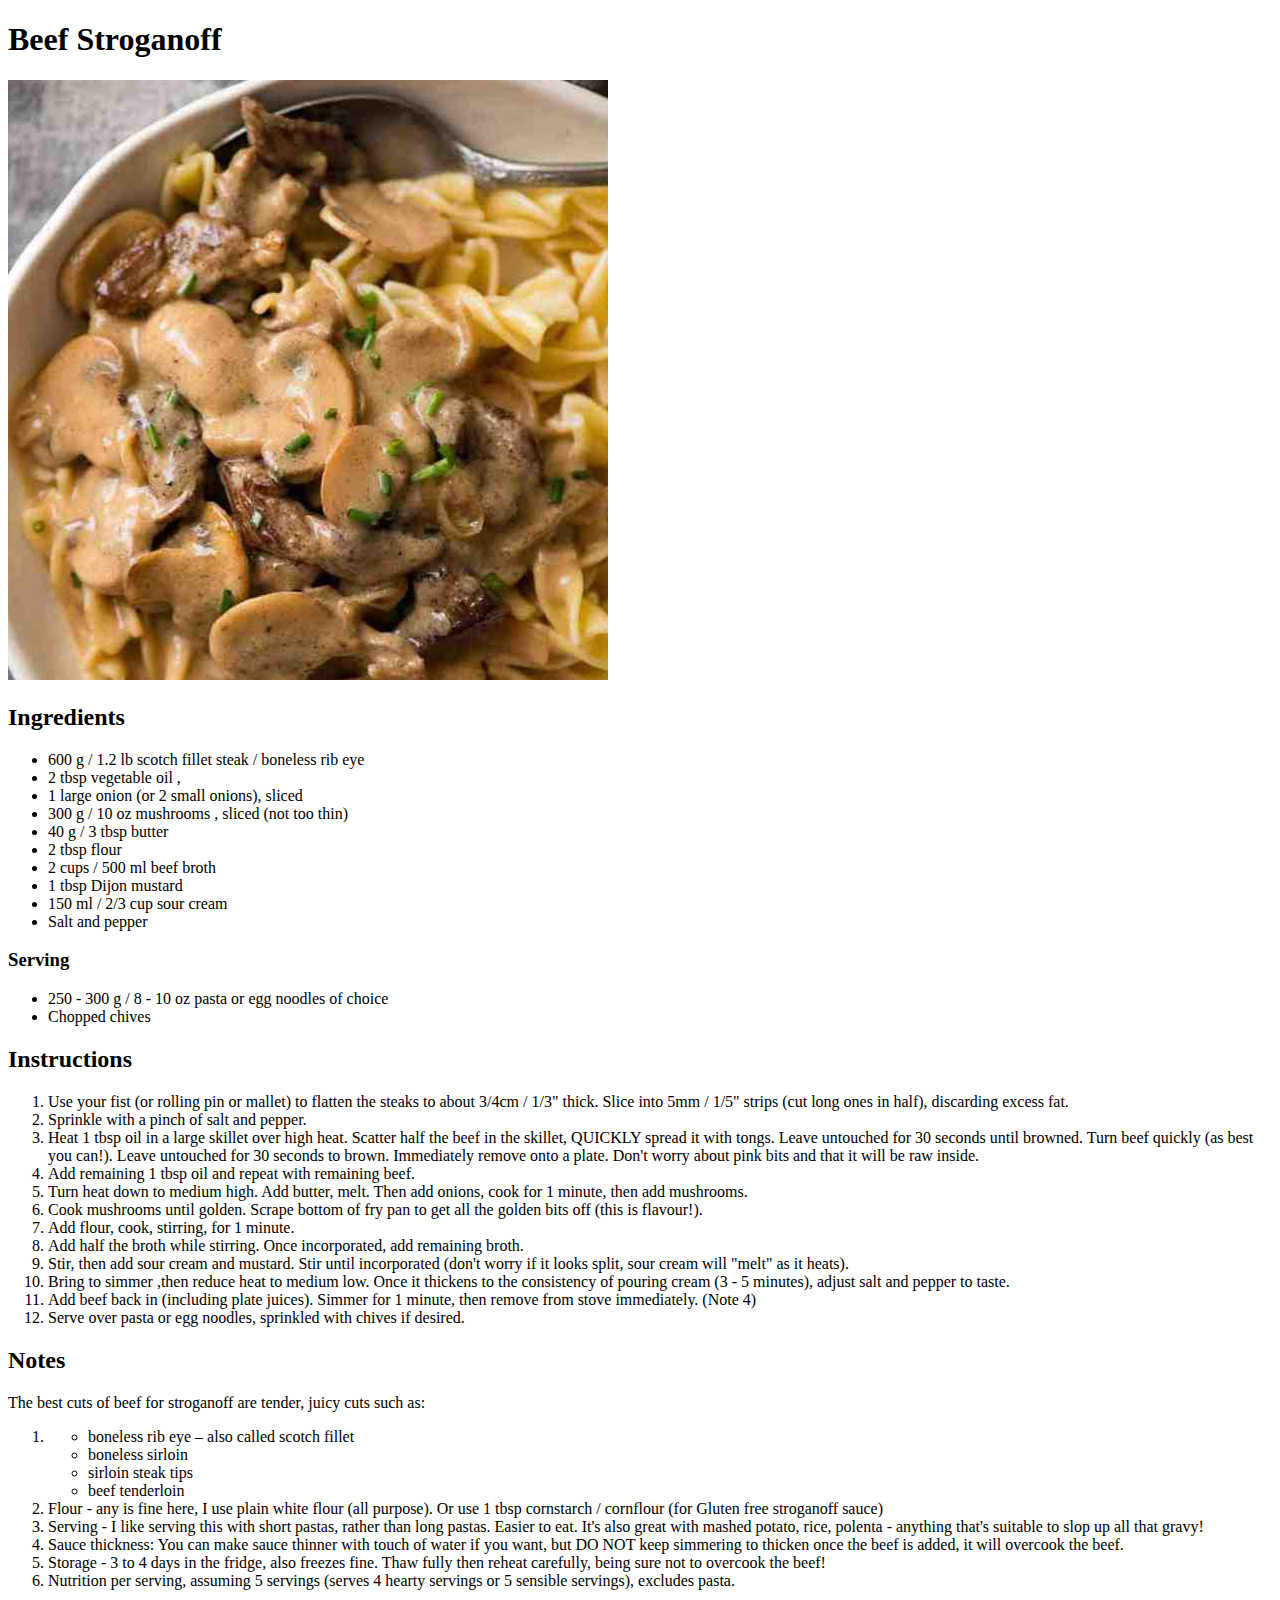
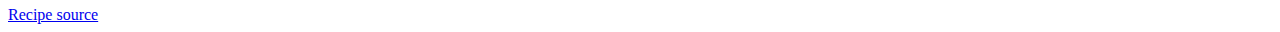
==== pages/beef-strog.html @ faf926af "Add and format all recipe ingredients and instructions" ====
<!DOCTYPE html>
<html lang="en">
    <head>
        <meta charset="UTF-8">
        <title>Beef Stroganoff</title>
    </head>
    <body>
        <h1>Beef Stroganoff</h1>
        <p><img src="../img/beef-strog.jpg" alt="beef stroganoff"></p>
        
        <h2>Ingredients</h2>
        <ul>
            <li>600 g / 1.2 lb scotch fillet steak / boneless rib eye </li>
            <li>2 tbsp vegetable oil ,</li>
            <li>1 large onion (or 2 small onions), sliced</li>
            <li>300 g / 10 oz mushrooms , sliced (not too thin)</li>
            <li>40 g / 3 tbsp butter</li>
            <li>2 tbsp flour</li>
            <li>2 cups / 500 ml beef broth</li>
            <li>1 tbsp Dijon mustard</li>
            <li>150 ml / 2/3 cup sour cream</li>
            <li>Salt and pepper</li>
        </ul>

        <h3>Serving</h3>
        <ul>
            <li>250 - 300 g / 8 - 10 oz pasta or egg noodles of choice</li>
            <li>Chopped chives</li>
        </ul>

        <h2>Instructions</h2>
        <ol>
            <li>Use your fist (or rolling pin or mallet) to flatten the steaks to about 3/4cm / 1/3" thick. Slice into 5mm / 1/5" strips (cut long ones in half), discarding excess fat.</li>
            <li>Sprinkle with a pinch of salt and pepper.</li>
            <li>Heat 1 tbsp oil in a large skillet over high heat. Scatter half the beef in the skillet, QUICKLY spread it with tongs. Leave untouched for 30 seconds until browned. Turn beef quickly (as best you can!). Leave untouched for 30 seconds to brown. Immediately remove onto a plate. Don't worry about pink bits and that it will be raw inside.</li>
            <li>Add remaining 1 tbsp oil and repeat with remaining beef.</li>
            <li>Turn heat down to medium high. Add butter, melt. Then add onions, cook for 1 minute, then add mushrooms.</li>
            <li>Cook mushrooms until golden. Scrape bottom of fry pan to get all the golden bits off (this is flavour!).</li>
            <li>Add flour, cook, stirring, for 1 minute.</li>
            <li>Add half the broth while stirring. Once incorporated, add remaining broth.</li>
            <li>Stir, then add sour cream and mustard. Stir until incorporated (don't worry if it looks split, sour cream will "melt" as it heats).</li>
            <li>Bring to simmer ,then reduce heat to medium low. Once it thickens to the consistency of pouring cream (3 - 5 minutes), adjust salt and pepper to taste.</li>
            <li>Add beef back in (including plate juices). Simmer for 1 minute, then remove from stove immediately. (Note 4)</li>
            <li>Serve over pasta or egg noodles, sprinkled with chives if desired.</li>
        </ol>

        <h2>Notes</h2>
        <p>The best cuts of beef for stroganoff are tender, juicy cuts such as:</p>
        <ol>
            <li><ul>
                <li>boneless rib eye – also called scotch fillet</li>
                <li>boneless sirloin</li>
                <li>sirloin steak tips</li>
                <li>beef tenderloin</li>
            </ul></li>
            <li>Flour - any is fine here, I use plain white flour (all purpose). Or use 1 tbsp cornstarch / cornflour (for Gluten free stroganoff sauce)</li>
            <li>Serving - I like serving this with short pastas, rather than long pastas. Easier to eat. It's also great with mashed potato, rice, polenta - anything that's suitable to slop up all that gravy!</li>
            <li>Sauce thickness: You can make sauce thinner with touch of water if you want, but DO NOT keep simmering to thicken once the beef is added, it will overcook the beef.</li>
            <li>Storage - 3 to 4 days in the fridge, also freezes fine. Thaw fully then reheat carefully, being sure not to overcook the beef!</li>
            <li>Nutrition per serving, assuming 5 servings (serves 4 hearty servings or 5 sensible servings), excludes pasta.</li>
        </ol>
        <a href="https://www.recipetineats.com/beef-stroganoff/">Recipe source</a>
    </body>
</html>
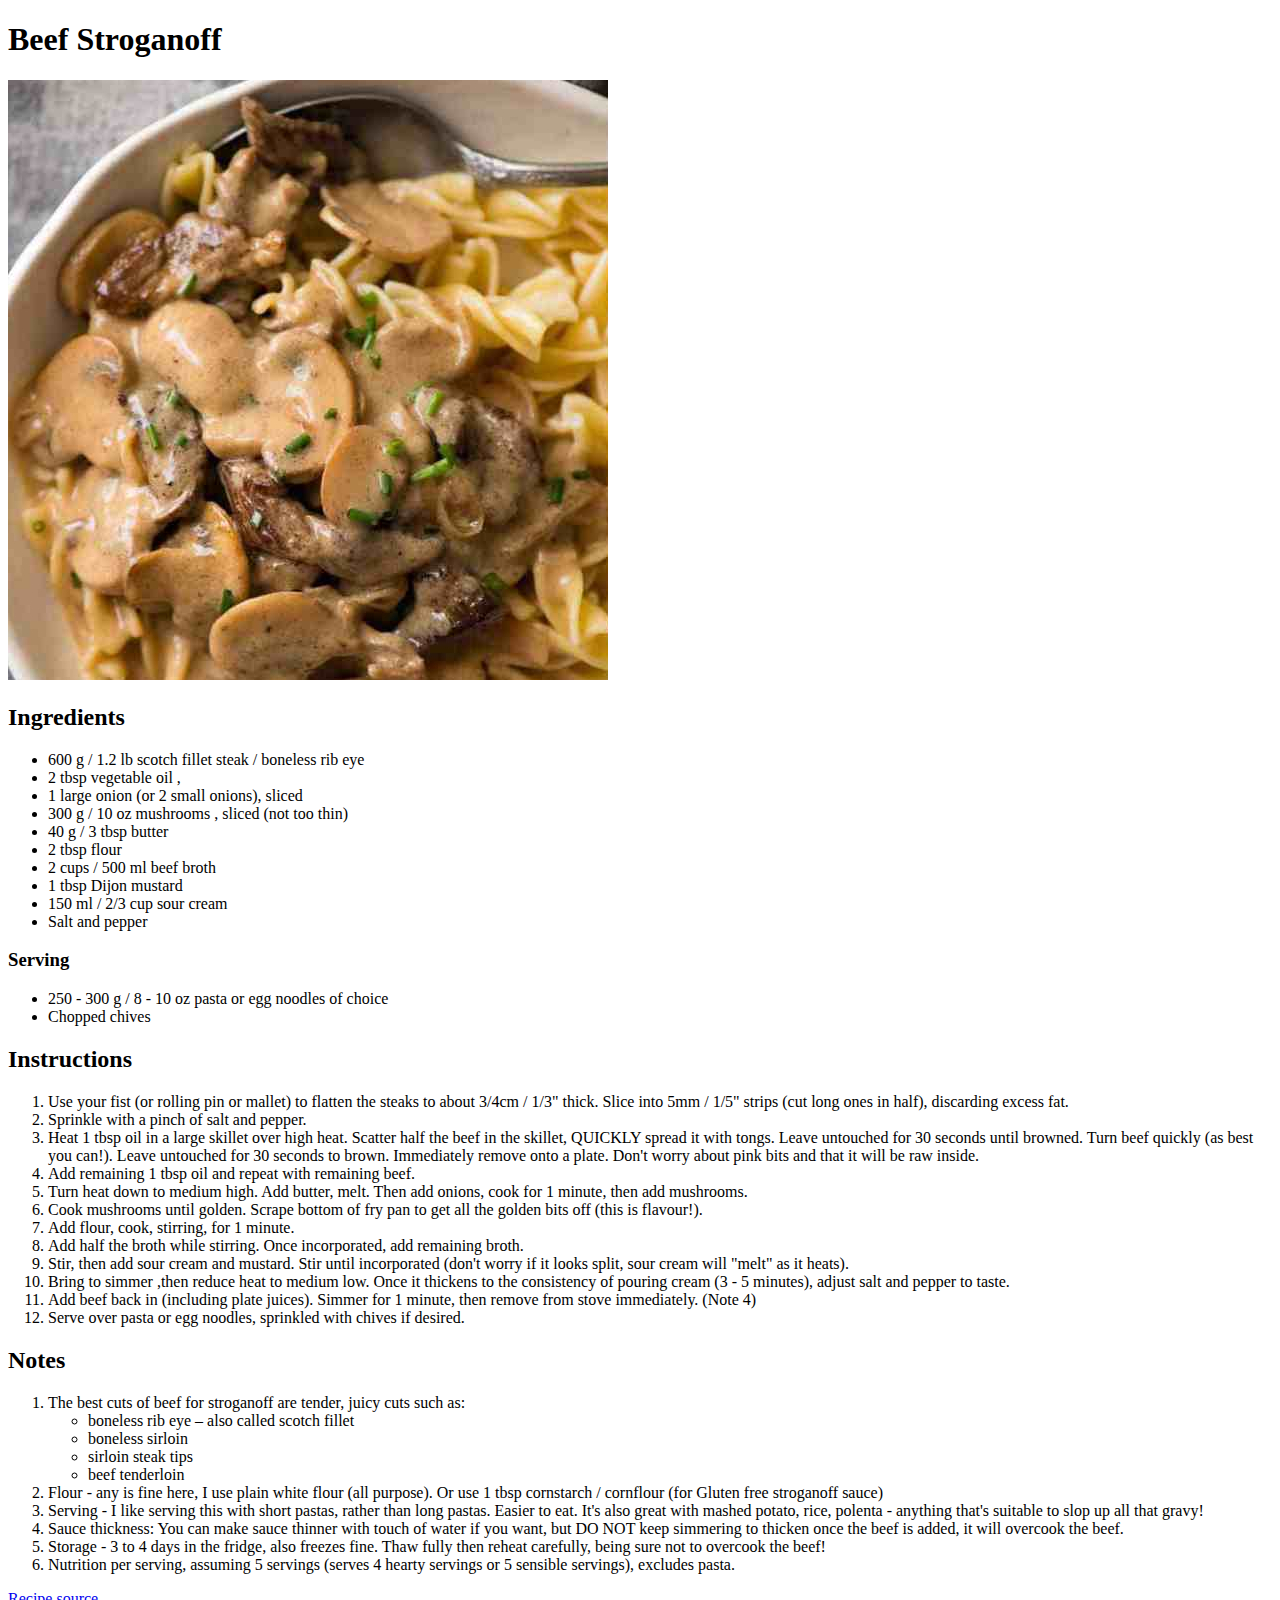
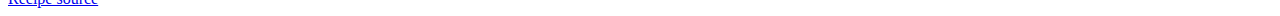
==== commit e0113016: "Correct format in Beef strog notes" ====
--- a/pages/beef-strog.html
+++ b/pages/beef-strog.html
@@ -45,9 +45,10 @@
         </ol>
 
         <h2>Notes</h2>
-        <p>The best cuts of beef for stroganoff are tender, juicy cuts such as:</p>
         <ol>
-            <li><ul>
+            <li>
+                The best cuts of beef for stroganoff are tender, juicy cuts such as: 
+            <ul>
                 <li>boneless rib eye – also called scotch fillet</li>
                 <li>boneless sirloin</li>
                 <li>sirloin steak tips</li>
